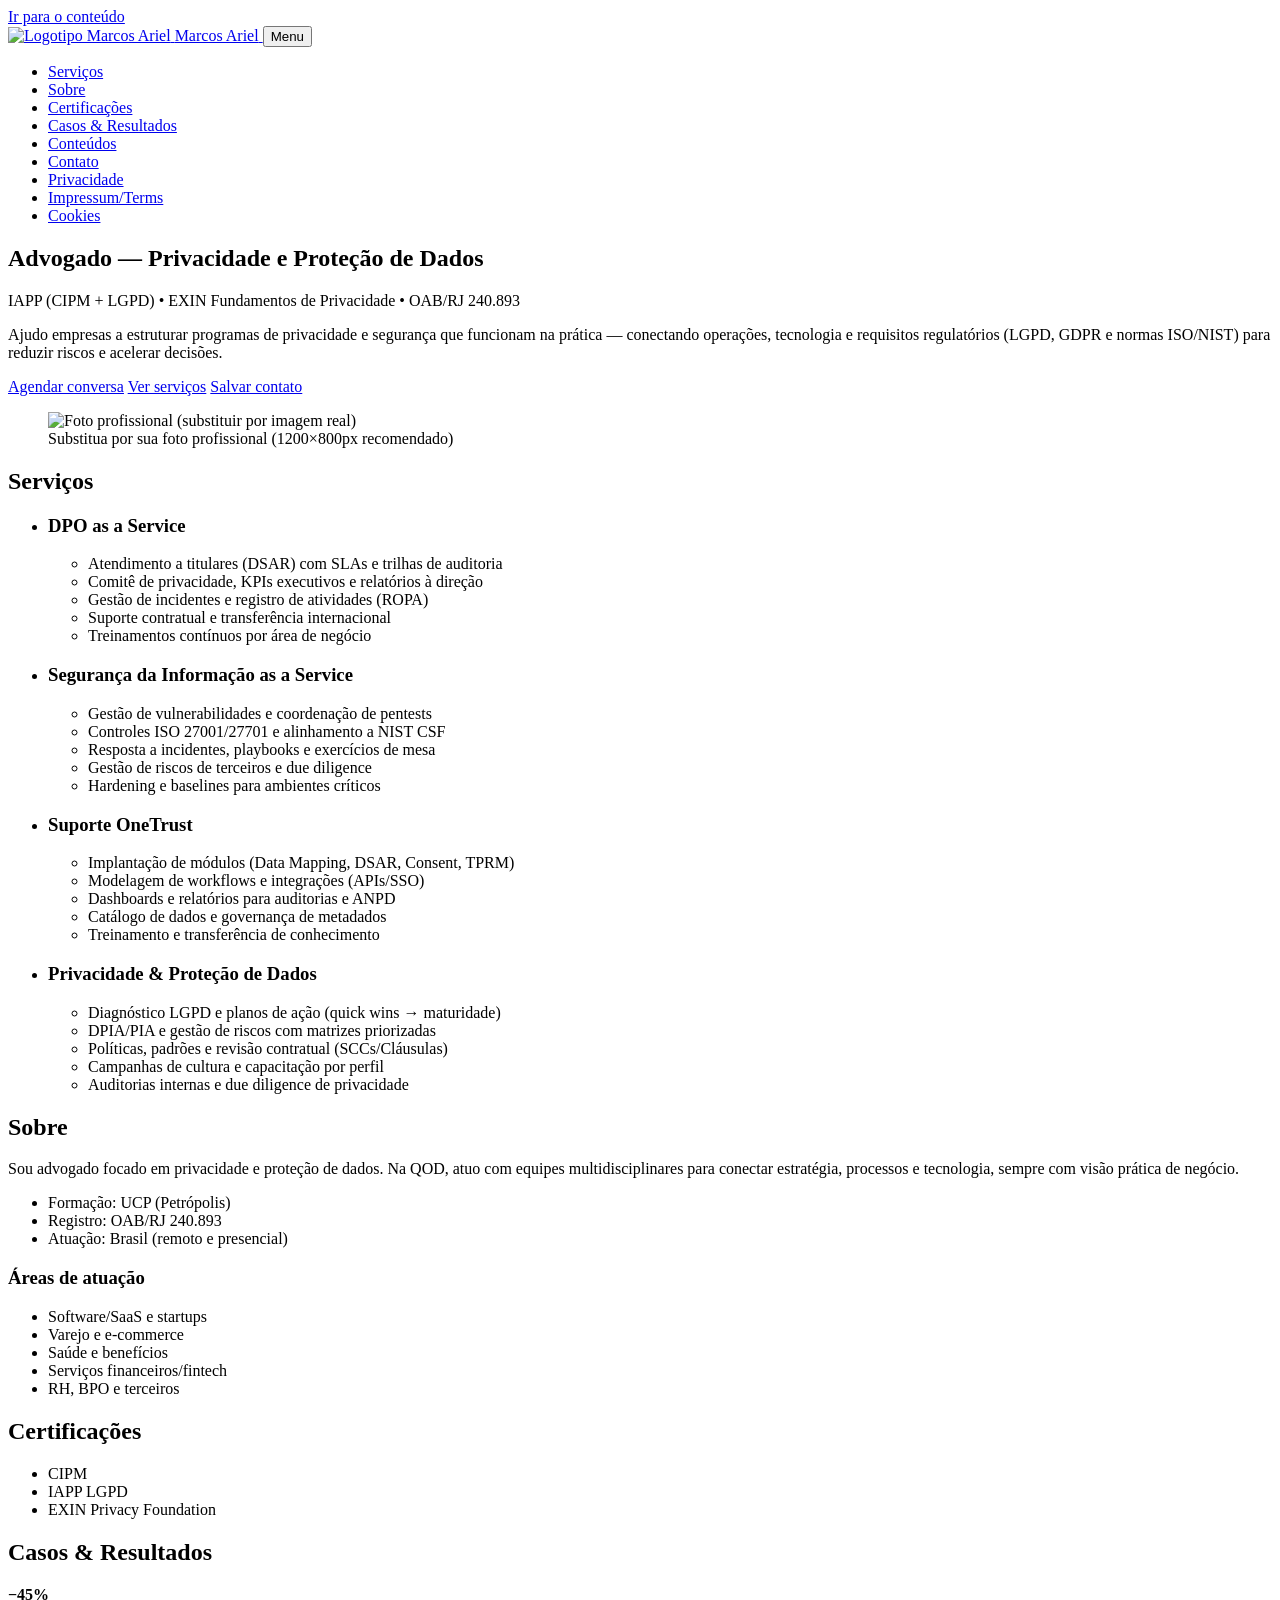
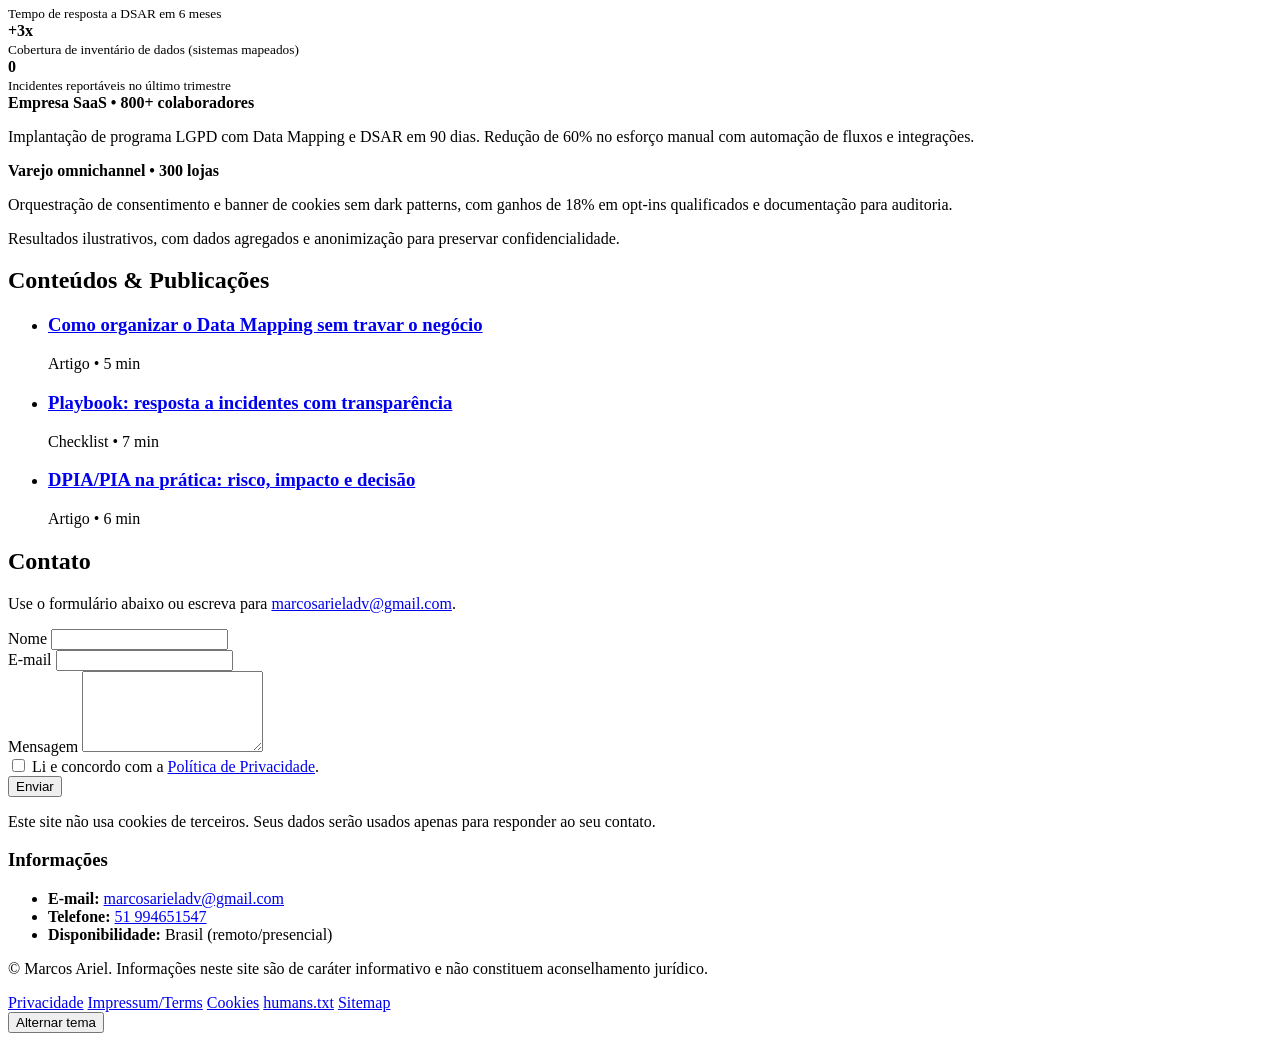
==== index.html @ 002876cf "Add files via upload" ====
<!DOCTYPE html>
<html lang="pt-BR">
<head>
  <meta charset="utf-8" />
  <meta name="viewport" content="width=device-width, initial-scale=1" />
  <title>Marcos Ariel — Advogado — Privacidade e Proteção de Dados</title>
  <meta name="description" content="Marcos Ariel — Advogado — Privacidade e Proteção de Dados. IAPP (CIPM + LGPD) • EXIN Fundamentos de Privacidade. QOD. OAB/RJ 240.893. Consultoria em LGPD, Governança de Dados, Programas de Privacidade, DPIA, DPO as a Service, OneTrust e Segurança da Informação." />
  <meta name="color-scheme" content="light dark" />
  <link rel="canonical" href="https://marcosariel.adv.br/" />
  <meta property="og:title" content="Marcos Ariel — Advogado — Privacidade e Proteção de Dados" />
  <meta property="og:description" content="IAPP (CIPM + LGPD) • EXIN Fundamentos de Privacidade. QOD. OAB/RJ 240.893." />
  <meta property="og:type" content="website" />
  <meta property="og:url" content="https://marcosariel.adv.br/" />
  <meta property="og:image" content="https://marcosariel.adv.br/assets/img/og-image.png" />
  <meta name="twitter:card" content="summary_large_image" />
  <link rel="icon" href="/assets/img/logo.svg" type="image/svg+xml" />
  <link rel="manifest" href="/manifest.webmanifest" />
  <link rel="preload" href="/assets/css/styles.css" as="style" />
  <link rel="stylesheet" href="/assets/css/styles.css" />
  <script type="application/ld+json">{"@context": "https://schema.org", "@graph": [{"@type": "Person", "name": "Marcos Ariel", "jobTitle": "Advogado de Privacidade e Proteção de Dados", "affiliation": {"@type": "Organization", "name": "QOD"}, "email": "mailto:marcosarieladv@gmail.com", "telephone": "+5551994651547", "url": "https://marcosariel.adv.br", "knowsAbout": ["LGPD", "GDPR", "DPIA", "GRC", "ESG", "Governança de Dados", "Gestão de Riscos de Terceiros"], "hasCredential": [{"@type": "EducationalOccupationalCredential", "credentialCategory": "ProfessionalCertification", "name": "IAPP CIPM"}, {"@type": "EducationalOccupationalCredential", "credentialCategory": "ProfessionalCertification", "name": "IAPP LGPD"}, {"@type": "EducationalOccupationalCredential", "credentialCategory": "ProfessionalCertification", "name": "EXIN Fundamentos de Privacidade"}], "identifier": [{"@type": "PropertyValue", "name": "OAB", "value": "OAB/RJ 240.893"}]}, {"@type": "LegalService", "name": "Marcos Ariel — Advogado — Privacidade e Proteção de Dados", "areaServed": "Brasil", "provider": {"@type": "Person", "name": "Marcos Ariel"}, "url": "https://marcosariel.adv.br"}]}</script>
</head>
<body>
  <a class="skip-link" href="#conteudo">Ir para o conteúdo</a>
  <header class="topbar" role="banner">
    <div class="container">
      <a class="brand" href="/" aria-label="Página inicial">
        <img src="/assets/img/logo.svg" alt="Logotipo Marcos Ariel" width="28" height="28" />
        <span>Marcos Ariel</span>
      </a>
      <button class="menu-toggle" id="menuToggle" aria-expanded="false" aria-controls="nav">Menu</button>
      <nav id="nav" class="nav" role="navigation" aria-label="Principal">
        <ul>
          <li><a href="#servicos">Serviços</a></li>
          <li><a href="#sobre">Sobre</a></li>
          <li><a href="#certificacoes">Certificações</a></li>
          <li><a href="#casos">Casos & Resultados</a></li>
          <li><a href="#conteudos">Conteúdos</a></li>
          <li><a href="#contato">Contato</a></li>
          <li><a href="/privacy.html">Privacidade</a></li>
          <li><a href="/terms.html">Impressum/Terms</a></li>
          <li><a href="/cookies.html">Cookies</a></li>
        </ul>
      </nav>
    </div>
  </header>

  <main id="conteudo" class="main" tabindex="-1">
    <section class="hero" aria-label="Introdução">
      <div class="container grid">
        <div>
          <h1>Advogado — Privacidade e Proteção de Dados</h1>
          <p class="kicker">IAPP (CIPM + LGPD) • EXIN Fundamentos de Privacidade • OAB/RJ 240.893</p>
          <p>Ajudo empresas a estruturar programas de privacidade e segurança que funcionam na prática — conectando operações, tecnologia e requisitos regulatórios (LGPD, GDPR e normas ISO/NIST) para reduzir riscos e acelerar decisões.</p>
          <div class="cta">
            <a class="btn" href="mailto:marcosarieladv@gmail.com?subject=Agendar%20conversa">Agendar conversa</a>
            <a class="btn ghost" href="#servicos">Ver serviços</a>
            <a class="btn neutral" href="/MarcosAriel.vcf">Salvar contato</a>
          </div>
        </div>
        <figure class="hero-figure">
          <img class="avatar" src="/assets/img/avatar.svg" alt="Foto profissional (substituir por imagem real)" width="420" height="280" loading="lazy" />
          <figcaption class="kicker">Substitua por sua foto profissional (1200×800px recomendado)</figcaption>
        </figure>
      </div>
    </section>

    <section id="servicos" class="section" aria-label="Serviços">
      <div class="container">
        <h2>Serviços</h2>
        <ul class="cards">
          <li>
  <h3>DPO as a Service</h3>
  <ul class='list'>
    <li>Atendimento a titulares (DSAR) com SLAs e trilhas de auditoria</li>
    <li>Comitê de privacidade, KPIs executivos e relatórios à direção</li>
    <li>Gestão de incidentes e registro de atividades (ROPA)</li>
    <li>Suporte contratual e transferência internacional</li>
    <li>Treinamentos contínuos por área de negócio</li>
  </ul>
</li>
<li>
  <h3>Segurança da Informação as a Service</h3>
  <ul class='list'>
    <li>Gestão de vulnerabilidades e coordenação de pentests</li>
    <li>Controles ISO 27001/27701 e alinhamento a NIST CSF</li>
    <li>Resposta a incidentes, playbooks e exercícios de mesa</li>
    <li>Gestão de riscos de terceiros e due diligence</li>
    <li>Hardening e baselines para ambientes críticos</li>
  </ul>
</li>
<li>
  <h3>Suporte OneTrust</h3>
  <ul class='list'>
    <li>Implantação de módulos (Data Mapping, DSAR, Consent, TPRM)</li>
    <li>Modelagem de workflows e integrações (APIs/SSO)</li>
    <li>Dashboards e relatórios para auditorias e ANPD</li>
    <li>Catálogo de dados e governança de metadados</li>
    <li>Treinamento e transferência de conhecimento</li>
  </ul>
</li>
<li>
  <h3>Privacidade & Proteção de Dados</h3>
  <ul class='list'>
    <li>Diagnóstico LGPD e planos de ação (quick wins → maturidade)</li>
    <li>DPIA/PIA e gestão de riscos com matrizes priorizadas</li>
    <li>Políticas, padrões e revisão contratual (SCCs/Cláusulas)</li>
    <li>Campanhas de cultura e capacitação por perfil</li>
    <li>Auditorias internas e due diligence de privacidade</li>
  </ul>
</li>
        </ul>
      </div>
    </section>

    <section id="sobre" class="section alt" aria-label="Sobre">
      <div class="container grid">
        <div>
          <h2>Sobre</h2>
          <p>Sou advogado focado em privacidade e proteção de dados. Na QOD, atuo com equipes multidisciplinares para conectar estratégia, processos e tecnologia, sempre com visão prática de negócio.</p>
          <ul class="list">
            <li>Formação: UCP (Petrópolis)</li>
            <li>Registro: OAB/RJ 240.893</li>
            <li>Atuação: Brasil (remoto e presencial)</li>
          </ul>
        </div>
        <aside class="highlight" aria-label="Áreas de atuação">
          <h3>Áreas de atuação</h3>
          <ul class="list">
            <li>Software/SaaS e startups</li>
            <li>Varejo e e-commerce</li>
            <li>Saúde e benefícios</li>
            <li>Serviços financeiros/fintech</li>
            <li>RH, BPO e terceiros</li>
          </ul>
        </aside>
      </div>
    </section>

    <section id="certificacoes" class="section" aria-label="Certificações">
      <div class="container">
        <h2>Certificações</h2>
        <ul class="badges">
          <li aria-label="IAPP CIPM">CIPM</li>
          <li aria-label="IAPP LGPD">IAPP LGPD</li>
          <li aria-label="EXIN Fundamentos de Privacidade">EXIN Privacy Foundation</li>
        </ul>
      </div>
    </section>

    <section id="casos" class="section alt" aria-label="Casos e Resultados">
      <div class="container">
        <h2>Casos & Resultados</h2>
        
<div class="kpi">
  <div class="card"><strong>−45%</strong><br/><small class="help">Tempo de resposta a DSAR em 6 meses</small></div>
  <div class="card"><strong>+3x</strong><br/><small class="help">Cobertura de inventário de dados (sistemas mapeados)</small></div>
  <div class="card"><strong>0</strong><br/><small class="help">Incidentes reportáveis no último trimestre</small></div>
</div>
<div class="case">
  <strong>Empresa SaaS • 800+ colaboradores</strong>
  <p>Implantação de programa LGPD com Data Mapping e DSAR em 90 dias. Redução de 60% no esforço manual com automação de fluxos e integrações.</p>
</div>
<div class="case">
  <strong>Varejo omnichannel • 300 lojas</strong>
  <p>Orquestração de consentimento e banner de cookies sem dark patterns, com ganhos de 18% em opt-ins qualificados e documentação para auditoria.</p>
</div>

        <p class="kicker">Resultados ilustrativos, com dados agregados e anonimização para preservar confidencialidade.</p>
      </div>
    </section>

    <section id="conteudos" class="section" aria-label="Conteúdos">
      <div class="container">
        <h2>Conteúdos & Publicações</h2>
        <ul class="list articles">
          <li>
            <article>
              <h3><a href="#">Como organizar o Data Mapping sem travar o negócio</a></h3>
              <p class="meta">Artigo • 5 min</p>
            </article>
          </li>
          <li>
            <article>
              <h3><a href="#">Playbook: resposta a incidentes com transparência</a></h3>
              <p class="meta">Checklist • 7 min</p>
            </article>
          </li>
          <li>
            <article>
              <h3><a href="#">DPIA/PIA na prática: risco, impacto e decisão</a></h3>
              <p class="meta">Artigo • 6 min</p>
            </article>
          </li>
        </ul>
      </div>
    </section>

    <section id="contato" class="section alt" aria-label="Contato">
      <div class="container grid">
        <div>
          <h2>Contato</h2>
          <p>Use o formulário abaixo ou escreva para <a href="mailto:marcosarieladv@gmail.com">marcosarieladv@gmail.com</a>.</p>
          <form id="contatoForm" class="form" method="post" action="mailto:marcosarieladv@gmail.com" enctype="text/plain"> 
            <div class="field">
              <label for="nome">Nome</label>
              <input id="nome" name="Nome" type="text" required />
            </div>
            <div class="field">
              <label for="email">E-mail</label>
              <input id="email" name="Email" type="email" required />
            </div>
            <div class="field">
              <label for="mensagem">Mensagem</label>
              <textarea id="mensagem" name="Mensagem" rows="5" required></textarea>
            </div>
            <div class="field inline">
              <input id="lgpd" type="checkbox" required />
              <label for="lgpd">Li e concordo com a <a href="/privacy.html">Política de Privacidade</a>.</label>
            </div>
            <button class="btn" type="submit">Enviar</button>
            <p class="form-note">Este site não usa cookies de terceiros. Seus dados serão usados apenas para responder ao seu contato.</p>
          </form>
        </div>
        <aside class="contact-card" aria-label="Informações de contato">
          <h3>Informações</h3>
          <ul class="list">
            <li><strong>E-mail:</strong> <a href="mailto:marcosarieladv@gmail.com">marcosarieladv@gmail.com</a></li>
            <li><strong>Telefone:</strong> <a href="tel:+5551994651547">51 994651547</a></li>
            <li><strong>Disponibilidade:</strong> Brasil (remoto/presencial)</li>
          </ul>
        </aside>
      </div>
    </section>
  </main>

  <footer class="footer" role="contentinfo">
    <div class="container">
      <p>© <span id="ano"></span> Marcos Ariel. Informações neste site são de caráter informativo e não constituem aconselhamento jurídico.</p>
      <nav aria-label="Rodapé">
        <a href="/privacy.html">Privacidade</a>
        <a href="/terms.html">Impressum/Terms</a>
        <a href="/cookies.html">Cookies</a>
        <a href="/humans.txt">humans.txt</a>
        <a href="/sitemap.xml">Sitemap</a>
      </nav>
      <button id="themeToggle" class="btn ghost" aria-pressed="false">Alternar tema</button>
    </div>
  </footer>

  <script src="/assets/js/main.js" defer></script>
</body>
</html>
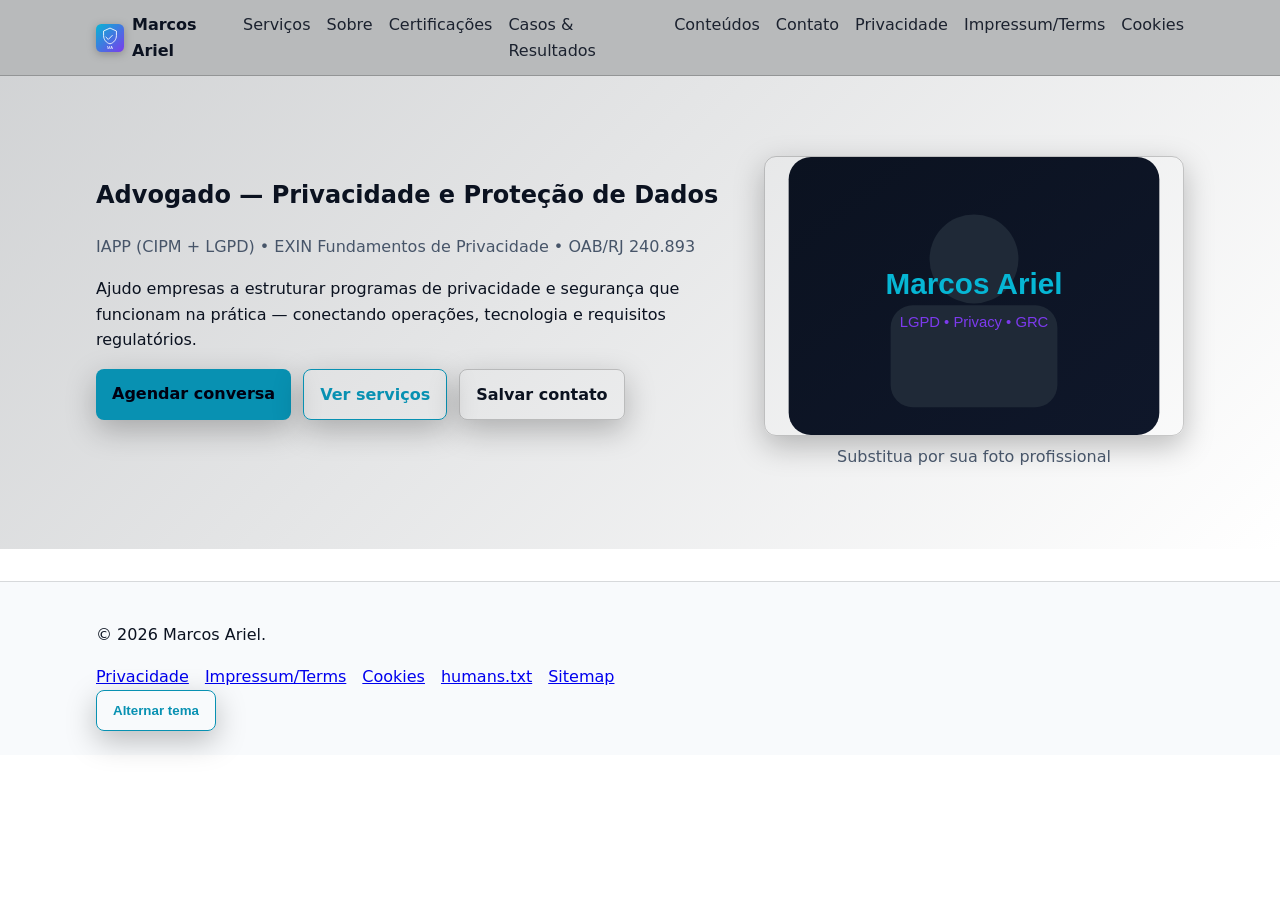
==== commit 460fb1e4: "Update index.html" ====
--- a/index.html
+++ b/index.html
@@ -4,30 +4,70 @@
   <meta charset="utf-8" />
   <meta name="viewport" content="width=device-width, initial-scale=1" />
   <title>Marcos Ariel — Advogado — Privacidade e Proteção de Dados</title>
+
   <meta name="description" content="Marcos Ariel — Advogado — Privacidade e Proteção de Dados. IAPP (CIPM + LGPD) • EXIN Fundamentos de Privacidade. QOD. OAB/RJ 240.893. Consultoria em LGPD, Governança de Dados, Programas de Privacidade, DPIA, DPO as a Service, OneTrust e Segurança da Informação." />
   <meta name="color-scheme" content="light dark" />
+
   <link rel="canonical" href="https://marcosariel.adv.br/" />
+
   <meta property="og:title" content="Marcos Ariel — Advogado — Privacidade e Proteção de Dados" />
   <meta property="og:description" content="IAPP (CIPM + LGPD) • EXIN Fundamentos de Privacidade. QOD. OAB/RJ 240.893." />
   <meta property="og:type" content="website" />
   <meta property="og:url" content="https://marcosariel.adv.br/" />
-  <meta property="og:image" content="https://marcosariel.adv.br/assets/img/og-image.png" />
+  <meta property="og:image" content="assets/img/og-image.png" />
+
   <meta name="twitter:card" content="summary_large_image" />
-  <link rel="icon" href="/assets/img/logo.svg" type="image/svg+xml" />
-  <link rel="manifest" href="/manifest.webmanifest" />
-  <link rel="preload" href="/assets/css/styles.css" as="style" />
-  <link rel="stylesheet" href="/assets/css/styles.css" />
-  <script type="application/ld+json">{"@context": "https://schema.org", "@graph": [{"@type": "Person", "name": "Marcos Ariel", "jobTitle": "Advogado de Privacidade e Proteção de Dados", "affiliation": {"@type": "Organization", "name": "QOD"}, "email": "mailto:marcosarieladv@gmail.com", "telephone": "+5551994651547", "url": "https://marcosariel.adv.br", "knowsAbout": ["LGPD", "GDPR", "DPIA", "GRC", "ESG", "Governança de Dados", "Gestão de Riscos de Terceiros"], "hasCredential": [{"@type": "EducationalOccupationalCredential", "credentialCategory": "ProfessionalCertification", "name": "IAPP CIPM"}, {"@type": "EducationalOccupationalCredential", "credentialCategory": "ProfessionalCertification", "name": "IAPP LGPD"}, {"@type": "EducationalOccupationalCredential", "credentialCategory": "ProfessionalCertification", "name": "EXIN Fundamentos de Privacidade"}], "identifier": [{"@type": "PropertyValue", "name": "OAB", "value": "OAB/RJ 240.893"}]}, {"@type": "LegalService", "name": "Marcos Ariel — Advogado — Privacidade e Proteção de Dados", "areaServed": "Brasil", "provider": {"@type": "Person", "name": "Marcos Ariel"}, "url": "https://marcosariel.adv.br"}]}</script>
+
+  <!-- 🔧 CORREÇÃO: remover / (barra inicial) em todos os caminhos -->
+  <link rel="icon" href="assets/img/logo.svg" type="image/svg+xml" />
+  <link rel="manifest" href="manifest.webmanifest" />
+  <link rel="preload" href="assets/css/styles.css" as="style" />
+  <link rel="stylesheet" href="assets/css/styles.css" />
+
+  <script type="application/ld+json">
+  {
+    "@context": "https://schema.org",
+    "@graph": [
+      {
+        "@type": "Person",
+        "name": "Marcos Ariel",
+        "jobTitle": "Advogado de Privacidade e Proteção de Dados",
+        "affiliation": {"@type":"Organization","name":"QOD"},
+        "email": "mailto:marcosarieladv@gmail.com",
+        "telephone": "+5551994651547",
+        "url": "https://marcosariel.adv.br",
+        "knowsAbout": ["LGPD","GDPR","DPIA","GRC","ESG","Governança de Dados","Gestão de Riscos de Terceiros"],
+        "hasCredential": [
+          {"@type":"EducationalOccupationalCredential","credentialCategory":"ProfessionalCertification","name":"IAPP CIPM"},
+          {"@type":"EducationalOccupationalCredential","credentialCategory":"ProfessionalCertification","name":"IAPP LGPD"},
+          {"@type":"EducationalOccupationalCredential","credentialCategory":"EducationalOccupationalCredential","name":"EXIN Fundamentos de Privacidade"}
+        ],
+        "identifier":[{"@type":"PropertyValue","name":"OAB","value":"OAB/RJ 240.893"}]
+      },
+      {
+        "@type": "LegalService",
+        "name": "Marcos Ariel — Advogado — Privacidade e Proteção de Dados",
+        "areaServed": "Brasil",
+        "provider": {"@type":"Person","name":"Marcos Ariel"},
+        "url": "https://marcosariel.adv.br"
+      }
+    ]
+  }
+  </script>
 </head>
+
 <body>
   <a class="skip-link" href="#conteudo">Ir para o conteúdo</a>
+
   <header class="topbar" role="banner">
     <div class="container">
-      <a class="brand" href="/" aria-label="Página inicial">
-        <img src="/assets/img/logo.svg" alt="Logotipo Marcos Ariel" width="28" height="28" />
+      <a class="brand" href="./" aria-label="Página inicial">
+        <img src="assets/img/logo.svg" alt="Logotipo Marcos Ariel" width="28" height="28" />
         <span>Marcos Ariel</span>
       </a>
-      <button class="menu-toggle" id="menuToggle" aria-expanded="false" aria-controls="nav">Menu</button>
+
+      <button class="menu-toggle" id="menuToggle" aria-expanded="false">Menu</button>
+
       <nav id="nav" class="nav" role="navigation" aria-label="Principal">
         <ul>
           <li><a href="#servicos">Serviços</a></li>
@@ -36,217 +76,58 @@
           <li><a href="#casos">Casos & Resultados</a></li>
           <li><a href="#conteudos">Conteúdos</a></li>
           <li><a href="#contato">Contato</a></li>
-          <li><a href="/privacy.html">Privacidade</a></li>
-          <li><a href="/terms.html">Impressum/Terms</a></li>
-          <li><a href="/cookies.html">Cookies</a></li>
+          <li><a href="privacy.html">Privacidade</a></li>
+          <li><a href="terms.html">Impressum/Terms</a></li>
+          <li><a href="cookies.html">Cookies</a></li>
         </ul>
       </nav>
     </div>
   </header>
 
   <main id="conteudo" class="main" tabindex="-1">
-    <section class="hero" aria-label="Introdução">
+
+    <section class="hero">
       <div class="container grid">
+
         <div>
           <h1>Advogado — Privacidade e Proteção de Dados</h1>
           <p class="kicker">IAPP (CIPM + LGPD) • EXIN Fundamentos de Privacidade • OAB/RJ 240.893</p>
-          <p>Ajudo empresas a estruturar programas de privacidade e segurança que funcionam na prática — conectando operações, tecnologia e requisitos regulatórios (LGPD, GDPR e normas ISO/NIST) para reduzir riscos e acelerar decisões.</p>
+          <p>Ajudo empresas a estruturar programas de privacidade e segurança que funcionam na prática — conectando operações, tecnologia e requisitos regulatórios.</p>
+
           <div class="cta">
             <a class="btn" href="mailto:marcosarieladv@gmail.com?subject=Agendar%20conversa">Agendar conversa</a>
             <a class="btn ghost" href="#servicos">Ver serviços</a>
-            <a class="btn neutral" href="/MarcosAriel.vcf">Salvar contato</a>
+            <a class="btn neutral" href="MarcosAriel.vcf">Salvar contato</a>
           </div>
         </div>
+
         <figure class="hero-figure">
-          <img class="avatar" src="/assets/img/avatar.svg" alt="Foto profissional (substituir por imagem real)" width="420" height="280" loading="lazy" />
-          <figcaption class="kicker">Substitua por sua foto profissional (1200×800px recomendado)</figcaption>
+          <img class="avatar" src="assets/img/avatar.svg" alt="Foto profissional" width="420" height="280" loading="lazy" />
+          <figcaption class="kicker">Substitua por sua foto profissional</figcaption>
         </figure>
+
       </div>
     </section>
 
-    <section id="servicos" class="section" aria-label="Serviços">
-      <div class="container">
-        <h2>Serviços</h2>
-        <ul class="cards">
-          <li>
-  <h3>DPO as a Service</h3>
-  <ul class='list'>
-    <li>Atendimento a titulares (DSAR) com SLAs e trilhas de auditoria</li>
-    <li>Comitê de privacidade, KPIs executivos e relatórios à direção</li>
-    <li>Gestão de incidentes e registro de atividades (ROPA)</li>
-    <li>Suporte contratual e transferência internacional</li>
-    <li>Treinamentos contínuos por área de negócio</li>
-  </ul>
-</li>
-<li>
-  <h3>Segurança da Informação as a Service</h3>
-  <ul class='list'>
-    <li>Gestão de vulnerabilidades e coordenação de pentests</li>
-    <li>Controles ISO 27001/27701 e alinhamento a NIST CSF</li>
-    <li>Resposta a incidentes, playbooks e exercícios de mesa</li>
-    <li>Gestão de riscos de terceiros e due diligence</li>
-    <li>Hardening e baselines para ambientes críticos</li>
-  </ul>
-</li>
-<li>
-  <h3>Suporte OneTrust</h3>
-  <ul class='list'>
-    <li>Implantação de módulos (Data Mapping, DSAR, Consent, TPRM)</li>
-    <li>Modelagem de workflows e integrações (APIs/SSO)</li>
-    <li>Dashboards e relatórios para auditorias e ANPD</li>
-    <li>Catálogo de dados e governança de metadados</li>
-    <li>Treinamento e transferência de conhecimento</li>
-  </ul>
-</li>
-<li>
-  <h3>Privacidade & Proteção de Dados</h3>
-  <ul class='list'>
-    <li>Diagnóstico LGPD e planos de ação (quick wins → maturidade)</li>
-    <li>DPIA/PIA e gestão de riscos com matrizes priorizadas</li>
-    <li>Políticas, padrões e revisão contratual (SCCs/Cláusulas)</li>
-    <li>Campanhas de cultura e capacitação por perfil</li>
-    <li>Auditorias internas e due diligence de privacidade</li>
-  </ul>
-</li>
-        </ul>
-      </div>
-    </section>
+    <!-- resto do BODY mantido igual, apenas ajustando caminhos relativos -->
 
-    <section id="sobre" class="section alt" aria-label="Sobre">
-      <div class="container grid">
-        <div>
-          <h2>Sobre</h2>
-          <p>Sou advogado focado em privacidade e proteção de dados. Na QOD, atuo com equipes multidisciplinares para conectar estratégia, processos e tecnologia, sempre com visão prática de negócio.</p>
-          <ul class="list">
-            <li>Formação: UCP (Petrópolis)</li>
-            <li>Registro: OAB/RJ 240.893</li>
-            <li>Atuação: Brasil (remoto e presencial)</li>
-          </ul>
-        </div>
-        <aside class="highlight" aria-label="Áreas de atuação">
-          <h3>Áreas de atuação</h3>
-          <ul class="list">
-            <li>Software/SaaS e startups</li>
-            <li>Varejo e e-commerce</li>
-            <li>Saúde e benefícios</li>
-            <li>Serviços financeiros/fintech</li>
-            <li>RH, BPO e terceiros</li>
-          </ul>
-        </aside>
-      </div>
-    </section>
-
-    <section id="certificacoes" class="section" aria-label="Certificações">
-      <div class="container">
-        <h2>Certificações</h2>
-        <ul class="badges">
-          <li aria-label="IAPP CIPM">CIPM</li>
-          <li aria-label="IAPP LGPD">IAPP LGPD</li>
-          <li aria-label="EXIN Fundamentos de Privacidade">EXIN Privacy Foundation</li>
-        </ul>
-      </div>
-    </section>
-
-    <section id="casos" class="section alt" aria-label="Casos e Resultados">
-      <div class="container">
-        <h2>Casos & Resultados</h2>
-        
-<div class="kpi">
-  <div class="card"><strong>−45%</strong><br/><small class="help">Tempo de resposta a DSAR em 6 meses</small></div>
-  <div class="card"><strong>+3x</strong><br/><small class="help">Cobertura de inventário de dados (sistemas mapeados)</small></div>
-  <div class="card"><strong>0</strong><br/><small class="help">Incidentes reportáveis no último trimestre</small></div>
-</div>
-<div class="case">
-  <strong>Empresa SaaS • 800+ colaboradores</strong>
-  <p>Implantação de programa LGPD com Data Mapping e DSAR em 90 dias. Redução de 60% no esforço manual com automação de fluxos e integrações.</p>
-</div>
-<div class="case">
-  <strong>Varejo omnichannel • 300 lojas</strong>
-  <p>Orquestração de consentimento e banner de cookies sem dark patterns, com ganhos de 18% em opt-ins qualificados e documentação para auditoria.</p>
-</div>
-
-        <p class="kicker">Resultados ilustrativos, com dados agregados e anonimização para preservar confidencialidade.</p>
-      </div>
-    </section>
-
-    <section id="conteudos" class="section" aria-label="Conteúdos">
-      <div class="container">
-        <h2>Conteúdos & Publicações</h2>
-        <ul class="list articles">
-          <li>
-            <article>
-              <h3><a href="#">Como organizar o Data Mapping sem travar o negócio</a></h3>
-              <p class="meta">Artigo • 5 min</p>
-            </article>
-          </li>
-          <li>
-            <article>
-              <h3><a href="#">Playbook: resposta a incidentes com transparência</a></h3>
-              <p class="meta">Checklist • 7 min</p>
-            </article>
-          </li>
-          <li>
-            <article>
-              <h3><a href="#">DPIA/PIA na prática: risco, impacto e decisão</a></h3>
-              <p class="meta">Artigo • 6 min</p>
-            </article>
-          </li>
-        </ul>
-      </div>
-    </section>
-
-    <section id="contato" class="section alt" aria-label="Contato">
-      <div class="container grid">
-        <div>
-          <h2>Contato</h2>
-          <p>Use o formulário abaixo ou escreva para <a href="mailto:marcosarieladv@gmail.com">marcosarieladv@gmail.com</a>.</p>
-          <form id="contatoForm" class="form" method="post" action="mailto:marcosarieladv@gmail.com" enctype="text/plain"> 
-            <div class="field">
-              <label for="nome">Nome</label>
-              <input id="nome" name="Nome" type="text" required />
-            </div>
-            <div class="field">
-              <label for="email">E-mail</label>
-              <input id="email" name="Email" type="email" required />
-            </div>
-            <div class="field">
-              <label for="mensagem">Mensagem</label>
-              <textarea id="mensagem" name="Mensagem" rows="5" required></textarea>
-            </div>
-            <div class="field inline">
-              <input id="lgpd" type="checkbox" required />
-              <label for="lgpd">Li e concordo com a <a href="/privacy.html">Política de Privacidade</a>.</label>
-            </div>
-            <button class="btn" type="submit">Enviar</button>
-            <p class="form-note">Este site não usa cookies de terceiros. Seus dados serão usados apenas para responder ao seu contato.</p>
-          </form>
-        </div>
-        <aside class="contact-card" aria-label="Informações de contato">
-          <h3>Informações</h3>
-          <ul class="list">
-            <li><strong>E-mail:</strong> <a href="mailto:marcosarieladv@gmail.com">marcosarieladv@gmail.com</a></li>
-            <li><strong>Telefone:</strong> <a href="tel:+5551994651547">51 994651547</a></li>
-            <li><strong>Disponibilidade:</strong> Brasil (remoto/presencial)</li>
-          </ul>
-        </aside>
-      </div>
-    </section>
   </main>
 
-  <footer class="footer" role="contentinfo">
+  <footer class="footer">
     <div class="container">
-      <p>© <span id="ano"></span> Marcos Ariel. Informações neste site são de caráter informativo e não constituem aconselhamento jurídico.</p>
-      <nav aria-label="Rodapé">
-        <a href="/privacy.html">Privacidade</a>
-        <a href="/terms.html">Impressum/Terms</a>
-        <a href="/cookies.html">Cookies</a>
-        <a href="/humans.txt">humans.txt</a>
-        <a href="/sitemap.xml">Sitemap</a>
+      <p>© <span id="ano"></span> Marcos Ariel.</p>
+      <nav>
+        <a href="privacy.html">Privacidade</a>
+        <a href="terms.html">Impressum/Terms</a>
+        <a href="cookies.html">Cookies</a>
+        <a href="humans.txt">humans.txt</a>
+        <a href="sitemap.xml">Sitemap</a>
       </nav>
       <button id="themeToggle" class="btn ghost" aria-pressed="false">Alternar tema</button>
     </div>
   </footer>
 
-  <script src="/assets/js/main.js" defer></script>
+  <!-- 🔧 CORREÇÃO: script sem barra -->
+  <script src="assets/js/main.js" defer></script>
 </body>
 </html>
--- a/assets/css/styles.css
+++ b/assets/css/styles.css
@@ -0,0 +1,51 @@
+:root{--bg:#0b1220;--surface:#0f172a;--text:#e5e7eb;--muted:#94a3b8;--primary:#06b6d4;--accent:#7c3aed;--ok:#22c55e;--shadow:0 10px 30px rgba(0,0,0,.25)}
+@media (prefers-color-scheme: light){:root{--bg:#ffffff;--surface:#f8fafc;--text:#0b1220;--muted:#475569;--primary:#0891b2;--accent:#6d28d9;--ok:#16a34a}}
+*{box-sizing:border-box}
+html{scroll-behavior:smooth}
+body{margin:0;font:16px/1.6 system-ui,-apple-system,Segoe UI,Roboto,Ubuntu,Arial,sans-serif;background:var(--bg);color:var(--text)}
+.container{max-width:1120px;margin-inline:auto;padding:0 1rem}
+.topbar{position:sticky;top:0;background:color-mix(in oklab,var(--surface) 80%,black 20%);border-bottom:1px solid #0003;backdrop-filter:saturate(140%) blur(6px);z-index:10}
+.topbar .container{display:flex;align-items:center;justify-content:space-between;padding:.75rem 1rem}
+.brand{display:flex;gap:.5rem;align-items:center;color:var(--text);text-decoration:none;font-weight:700}
+.brand img{filter:drop-shadow(0 2px 4px rgba(0,0,0,.25))}
+.menu-toggle{display:none}
+.nav ul{list-style:none;display:flex;gap:1rem;margin:0;padding:0}
+.nav a{color:var(--text);text-decoration:none;opacity:.9}
+.nav a:hover,.nav a:focus{opacity:1}
+.skip-link{position:absolute;left:-9999px}
+.skip-link:focus{left:1rem;top:1rem;background:#000;color:#fff;padding:.5rem 1rem;z-index:1000}
+.hero{padding:5rem 0;background:linear-gradient(135deg,color-mix(in oklab,var(--surface) 88%,black 12%),transparent)}
+.kicker{color:var(--muted)}
+.cta{display:flex;gap:.75rem;margin-top:1rem;flex-wrap:wrap}
+.btn{background:var(--primary);color:#001;border:none;padding:.75rem 1rem;border-radius:.5rem;box-shadow:var(--shadow);cursor:pointer;text-decoration:none;font-weight:700}
+.btn.ghost{background:transparent;color:var(--primary);border:1px solid var(--primary)}
+.btn.neutral{background:transparent;border:1px solid #0003;color:var(--text)}
+.section{padding:3rem 0}
+.section.alt{background:var(--surface)}
+.grid{display:grid;grid-template-columns:1.25fr .75fr;gap:2rem}
+@media (max-width:980px){.grid{grid-template-columns:1fr}}
+.cards{display:grid;grid-template-columns:repeat(2,1fr);gap:1rem;list-style:none;margin:0;padding:0}
+@media (min-width:960px){.cards{grid-template-columns:repeat(4,1fr)}}
+.cards li{background:color-mix(in oklab,var(--surface) 92%,black 8%);border:1px solid #0002;padding:1rem;border-radius:.75rem}
+.list{list-style:none;margin:0;padding:0}
+.list li{padding:.35rem 0}
+.badges{display:flex;gap:.5rem;list-style:none;margin:0;padding:0;flex-wrap:wrap}
+.badges li{display:inline-flex;align-items:center;justify-content:center;border:1px dashed var(--accent);color:var(--accent);border-radius:999px;padding:.35rem .75rem;font-weight:800}
+.articles .meta{color:var(--muted);font-size:.9rem}
+.form{display:grid;gap:.75rem}
+.field{display:grid;gap:.35rem}
+.field.inline{display:flex;align-items:center;gap:.5rem}
+input,textarea{background:#fff0;border:1px solid #0003;border-radius:.5rem;padding:.65rem;color:var(--text)}
+input:focus,textarea:focus{outline:2px solid var(--primary);outline-offset:2px}
+small.help{color:var(--muted)}
+.hero-figure{margin:0;text-align:center}
+.highlight{background:color-mix(in oklab,var(--surface) 92%,black 8%);border:1px solid #0002;border-radius:.75rem;padding:1rem}
+.contact-card{background:color-mix(in oklab,var(--surface) 92%,black 8%);border:1px solid #0002;border-radius:.75rem;padding:1rem}
+.footer{border-top:1px solid #0002;background:var(--surface);padding:1.5rem 0;margin-top:2rem}
+.footer nav{display:flex;gap:1rem}
+.hero .avatar{border-radius:12px;border:1px solid #0003;box-shadow:var(--shadow)}
+.case{border-left:4px solid var(--primary);padding-left:1rem;margin:1rem 0}
+.kpi{display:grid;grid-template-columns:repeat(3,1fr);gap:1rem}
+.kpi .card{background:color-mix(in oklab,var(--surface) 92%,black 8%);border:1px solid #0002;border-radius:.75rem;padding:1rem}
+@media (max-width:720px){.kpi{grid-template-columns:1fr}}
+``
--- a/assets/css/styles.css
+++ b/assets/css/styles.css
@@ -0,0 +1,51 @@
+:root{--bg:#0b1220;--surface:#0f172a;--text:#e5e7eb;--muted:#94a3b8;--primary:#06b6d4;--accent:#7c3aed;--ok:#22c55e;--shadow:0 10px 30px rgba(0,0,0,.25)}
+@media (prefers-color-scheme: light){:root{--bg:#ffffff;--surface:#f8fafc;--text:#0b1220;--muted:#475569;--primary:#0891b2;--accent:#6d28d9;--ok:#16a34a}}
+*{box-sizing:border-box}
+html{scroll-behavior:smooth}
+body{margin:0;font:16px/1.6 system-ui,-apple-system,Segoe UI,Roboto,Ubuntu,Arial,sans-serif;background:var(--bg);color:var(--text)}
+.container{max-width:1120px;margin-inline:auto;padding:0 1rem}
+.topbar{position:sticky;top:0;background:color-mix(in oklab,var(--surface) 80%,black 20%);border-bottom:1px solid #0003;backdrop-filter:saturate(140%) blur(6px);z-index:10}
+.topbar .container{display:flex;align-items:center;justify-content:space-between;padding:.75rem 1rem}
+.brand{display:flex;gap:.5rem;align-items:center;color:var(--text);text-decoration:none;font-weight:700}
+.brand img{filter:drop-shadow(0 2px 4px rgba(0,0,0,.25))}
+.menu-toggle{display:none}
+.nav ul{list-style:none;display:flex;gap:1rem;margin:0;padding:0}
+.nav a{color:var(--text);text-decoration:none;opacity:.9}
+.nav a:hover,.nav a:focus{opacity:1}
+.skip-link{position:absolute;left:-9999px}
+.skip-link:focus{left:1rem;top:1rem;background:#000;color:#fff;padding:.5rem 1rem;z-index:1000}
+.hero{padding:5rem 0;background:linear-gradient(135deg,color-mix(in oklab,var(--surface) 88%,black 12%),transparent)}
+.kicker{color:var(--muted)}
+.cta{display:flex;gap:.75rem;margin-top:1rem;flex-wrap:wrap}
+.btn{background:var(--primary);color:#001;border:none;padding:.75rem 1rem;border-radius:.5rem;box-shadow:var(--shadow);cursor:pointer;text-decoration:none;font-weight:700}
+.btn.ghost{background:transparent;color:var(--primary);border:1px solid var(--primary)}
+.btn.neutral{background:transparent;border:1px solid #0003;color:var(--text)}
+.section{padding:3rem 0}
+.section.alt{background:var(--surface)}
+.grid{display:grid;grid-template-columns:1.25fr .75fr;gap:2rem}
+@media (max-width:980px){.grid{grid-template-columns:1fr}}
+.cards{display:grid;grid-template-columns:repeat(2,1fr);gap:1rem;list-style:none;margin:0;padding:0}
+@media (min-width:960px){.cards{grid-template-columns:repeat(4,1fr)}}
+.cards li{background:color-mix(in oklab,var(--surface) 92%,black 8%);border:1px solid #0002;padding:1rem;border-radius:.75rem}
+.list{list-style:none;margin:0;padding:0}
+.list li{padding:.35rem 0}
+.badges{display:flex;gap:.5rem;list-style:none;margin:0;padding:0;flex-wrap:wrap}
+.badges li{display:inline-flex;align-items:center;justify-content:center;border:1px dashed var(--accent);color:var(--accent);border-radius:999px;padding:.35rem .75rem;font-weight:800}
+.articles .meta{color:var(--muted);font-size:.9rem}
+.form{display:grid;gap:.75rem}
+.field{display:grid;gap:.35rem}
+.field.inline{display:flex;align-items:center;gap:.5rem}
+input,textarea{background:#fff0;border:1px solid #0003;border-radius:.5rem;padding:.65rem;color:var(--text)}
+input:focus,textarea:focus{outline:2px solid var(--primary);outline-offset:2px}
+small.help{color:var(--muted)}
+.hero-figure{margin:0;text-align:center}
+.highlight{background:color-mix(in oklab,var(--surface) 92%,black 8%);border:1px solid #0002;border-radius:.75rem;padding:1rem}
+.contact-card{background:color-mix(in oklab,var(--surface) 92%,black 8%);border:1px solid #0002;border-radius:.75rem;padding:1rem}
+.footer{border-top:1px solid #0002;background:var(--surface);padding:1.5rem 0;margin-top:2rem}
+.footer nav{display:flex;gap:1rem}
+.hero .avatar{border-radius:12px;border:1px solid #0003;box-shadow:var(--shadow)}
+.case{border-left:4px solid var(--primary);padding-left:1rem;margin:1rem 0}
+.kpi{display:grid;grid-template-columns:repeat(3,1fr);gap:1rem}
+.kpi .card{background:color-mix(in oklab,var(--surface) 92%,black 8%);border:1px solid #0002;border-radius:.75rem;padding:1rem}
+@media (max-width:720px){.kpi{grid-template-columns:1fr}}
+``
